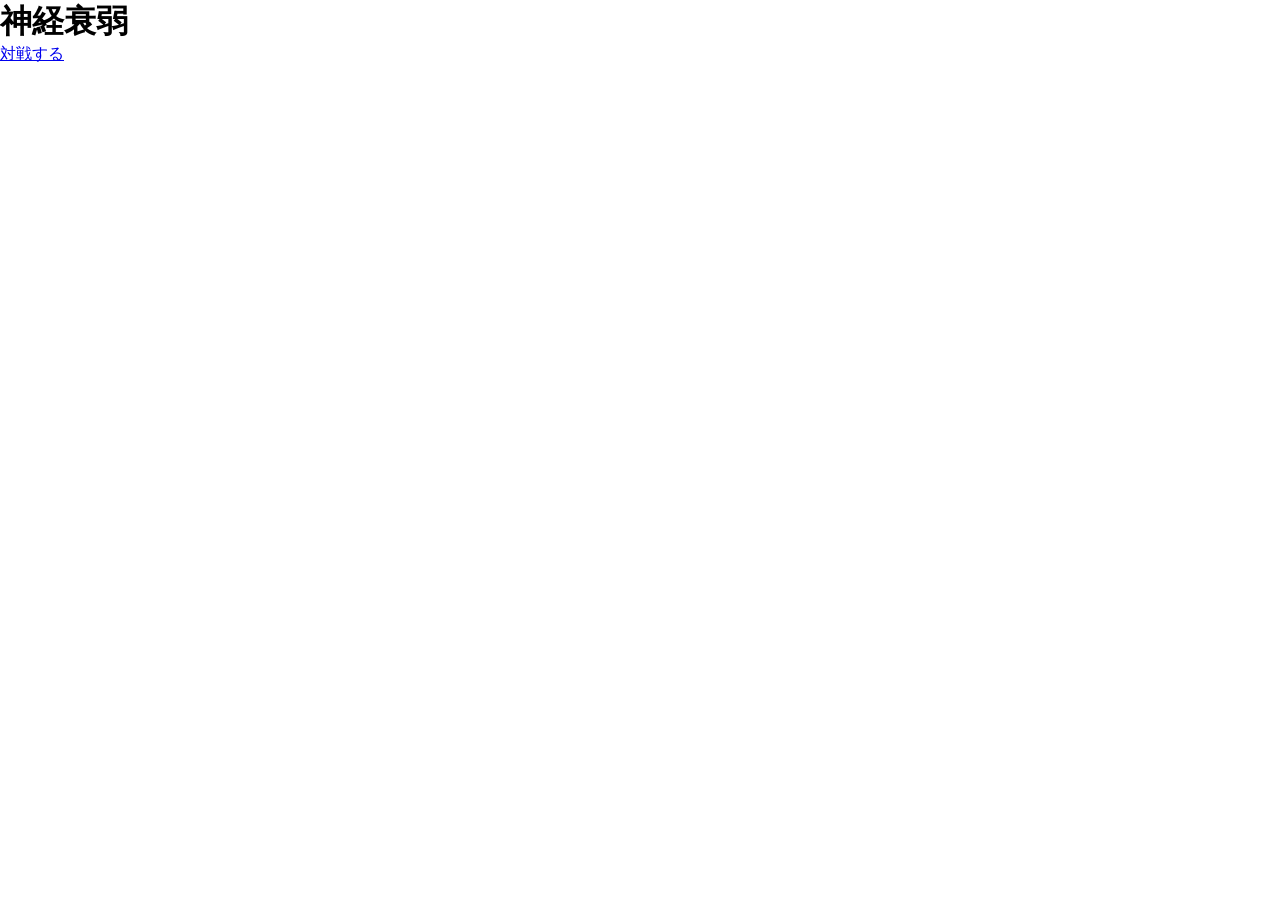
==== index.html @ 936efadf "追加：基本ファイル作成" ====
<!DOCTYPE html>
<html lang="ja">
<head>
    <meta charset="UTF-8">
    <meta name="viewport" content="width=device-width, initial-scale=1.0">
    <link rel="stylesheet" href="css/ress.css">
    <link rel="stylesheet" href="css/index.css">
    <script defer src="js/index.js"></script>
    <title>Memory-game</title>
</head>
<body>
    <h1>神経衰弱</h1>
    <p><a href="battle.html">対戦する</a></p>
</body>
</html>
---- css/ress.css ----
/* resset.dev • v5.0.2 */

/* # =================================================================
   # Global selectors
   # ================================================================= */

html {
  box-sizing: border-box;
  -webkit-text-size-adjust: 100%; /* Prevent adjustments of font size after orientation changes in iOS */
  word-break: normal;
  -moz-tab-size: 4;
  tab-size: 4;
}

*,
::before,
::after {
  background-repeat: no-repeat; /* Set `background-repeat: no-repeat` to all elements and pseudo elements */
  box-sizing: inherit;
}

::before,
::after {
  text-decoration: inherit; /* Inherit text-decoration and vertical align to ::before and ::after pseudo elements */
  vertical-align: inherit;
}

* {
  padding: 0; /* Reset `padding` and `margin` of all elements */
  margin: 0;
}

/* # =================================================================
   # General elements
   # ================================================================= */

hr {
  overflow: visible; /* Show the overflow in Edge and IE */
  height: 0; /* Add the correct box sizing in Firefox */
  color: inherit; /* Correct border color in Firefox. */
}

details,
main {
  display: block; /* Render the `main` element consistently in IE. */
}

summary {
  display: list-item; /* Add the correct display in all browsers */
}

small {
  font-size: 80%; /* Set font-size to 80% in `small` elements */
}

[hidden] {
  display: none; /* Add the correct display in IE */
}

abbr[title] {
  border-bottom: none; /* Remove the bottom border in Chrome 57 */
  /* Add the correct text decoration in Chrome, Edge, IE, Opera, and Safari */
  text-decoration: underline;
  text-decoration: underline dotted;
}

a {
  background-color: transparent; /* Remove the gray background on active links in IE 10 */
}

a:active,
a:hover {
  outline-width: 0; /* Remove the outline when hovering in all browsers */
}

code,
kbd,
pre,
samp {
  font-family: monospace, monospace; /* Specify the font family of code elements */
}

pre {
  font-size: 1em; /* Correct the odd `em` font sizing in all browsers */
}

b,
strong {
  font-weight: bolder; /* Add the correct font weight in Chrome, Edge, and Safari */
}

/* https://gist.github.com/unruthless/413930 */
sub,
sup {
  font-size: 75%;
  line-height: 0;
  position: relative;
  vertical-align: baseline;
}

sub {
  bottom: -0.25em;
}

sup {
  top: -0.5em;
}

table {
  border-color: inherit; /* Correct border color in all Chrome, Edge, and Safari. */
  text-indent: 0; /* Remove text indentation in Chrome, Edge, and Safari */
}

iframe {
  border-style: none;
}

/* # =================================================================
   # Forms
   # ================================================================= */

input {
  border-radius: 0;
}

[type='number']::-webkit-inner-spin-button,
[type='number']::-webkit-outer-spin-button {
  height: auto; /* Correct the cursor style of increment and decrement buttons in Chrome */
}

[type='search'] {
  -webkit-appearance: textfield; /* Correct the odd appearance in Chrome and Safari */
  outline-offset: -2px; /* Correct the outline style in Safari */
}

[type='search']::-webkit-search-decoration {
  -webkit-appearance: none; /* Remove the inner padding in Chrome and Safari on macOS */
}

textarea {
  overflow: auto; /* Internet Explorer 11+ */
  resize: vertical; /* Specify textarea resizability */
}

button,
input,
optgroup,
select,
textarea {
  font: inherit; /* Specify font inheritance of form elements */
}

optgroup {
  font-weight: bold; /* Restore the font weight unset by the previous rule */
}

button {
  overflow: visible; /* Address `overflow` set to `hidden` in IE 8/9/10/11 */
}

button,
select {
  text-transform: none; /* Firefox 40+, Internet Explorer 11- */
}

/* Apply cursor pointer to button elements */
button,
[type='button'],
[type='reset'],
[type='submit'],
[role='button'] {
  cursor: pointer;
}

/* Remove inner padding and border in Firefox 4+ */
button::-moz-focus-inner,
[type='button']::-moz-focus-inner,
[type='reset']::-moz-focus-inner,
[type='submit']::-moz-focus-inner {
  border-style: none;
  padding: 0;
}

/* Replace focus style removed in the border reset above */
button:-moz-focusring,
[type='button']::-moz-focus-inner,
[type='reset']::-moz-focus-inner,
[type='submit']::-moz-focus-inner {
  outline: 1px dotted ButtonText;
}

button,
html [type='button'], /* Prevent a WebKit bug where (2) destroys native `audio` and `video`controls in Android 4 */
[type='reset'],
[type='submit'] {
  -webkit-appearance: button; /* Correct the inability to style clickable types in iOS */
}

/* Remove the default button styling in all browsers */
button,
input,
select,
textarea {
  background-color: transparent;
  border-style: none;
}

a:focus,
button:focus,
input:focus,
select:focus,
textarea:focus {
  outline-width: 0;
}

/* Style select like a standard input */
select {
  -moz-appearance: none; /* Firefox 36+ */
  -webkit-appearance: none; /* Chrome 41+ */
}

select::-ms-expand {
  display: none; /* Internet Explorer 11+ */
}

select::-ms-value {
  color: currentColor; /* Internet Explorer 11+ */
}

legend {
  border: 0; /* Correct `color` not being inherited in IE 8/9/10/11 */
  color: inherit; /* Correct the color inheritance from `fieldset` elements in IE */
  display: table; /* Correct the text wrapping in Edge and IE */
  max-width: 100%; /* Correct the text wrapping in Edge and IE */
  white-space: normal; /* Correct the text wrapping in Edge and IE */
  max-width: 100%; /* Correct the text wrapping in Edge 18- and IE */
}

::-webkit-file-upload-button {
  /* Correct the inability to style clickable types in iOS and Safari */
  -webkit-appearance: button;
  color: inherit;
  font: inherit; /* Change font properties to `inherit` in Chrome and Safari */
}

/* Replace pointer cursor in disabled elements */
[disabled] {
  cursor: default;
}

/* # =================================================================
   # Specify media element style
   # ================================================================= */

img {
  border-style: none; /* Remove border when inside `a` element in IE 8/9/10 */
}

/* Add the correct vertical alignment in Chrome, Firefox, and Opera */
progress {
  vertical-align: baseline;
}

/* # =================================================================
   # Accessibility
   # ================================================================= */

/* Specify the progress cursor of updating elements */
[aria-busy='true'] {
  cursor: progress;
}

/* Specify the pointer cursor of trigger elements */
[aria-controls] {
  cursor: pointer;
}

/* Specify the unstyled cursor of disabled, not-editable, or otherwise inoperable elements */
[aria-disabled='true'] {
  cursor: default;
}
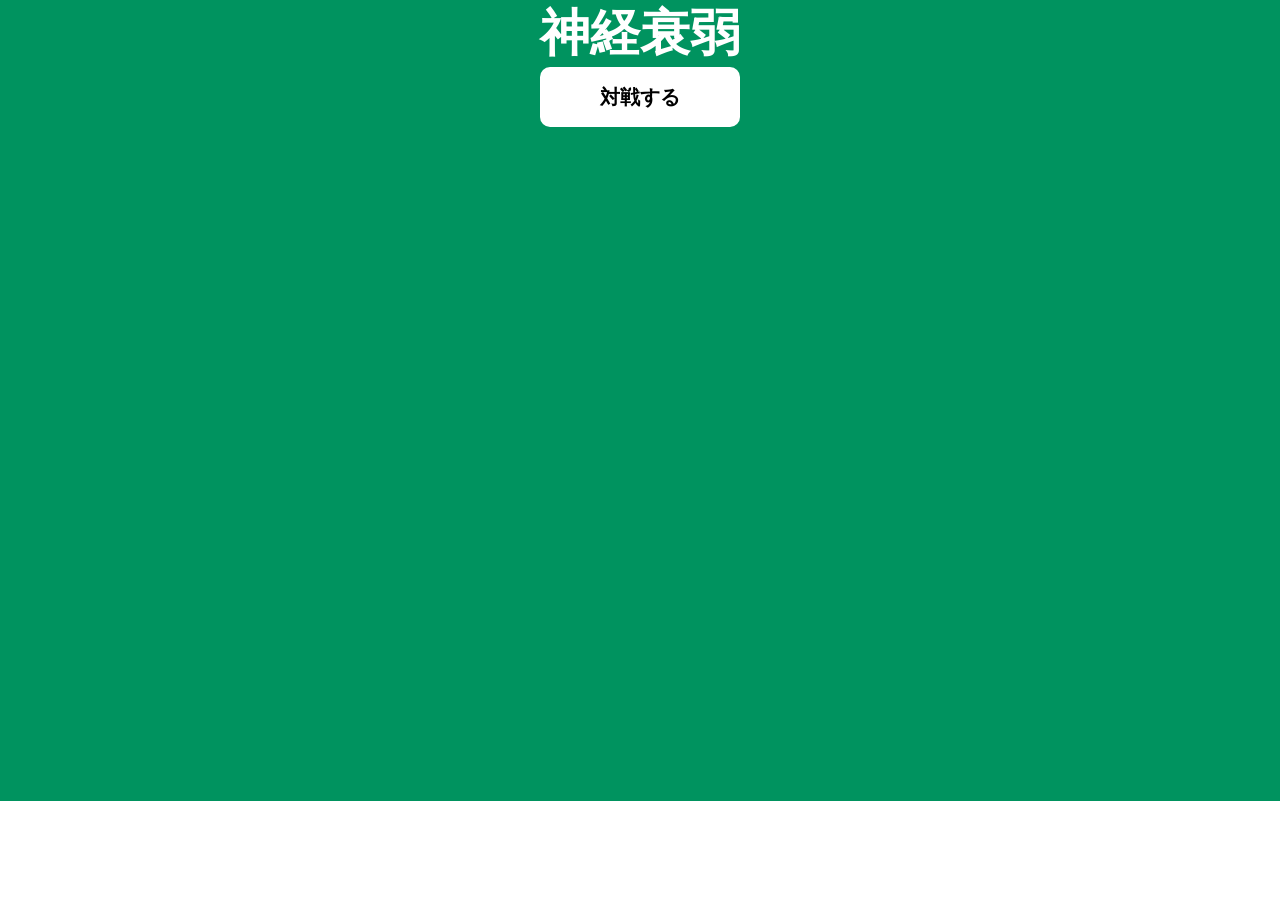
==== commit 87b2c25a: "作成：ホーム画面" ====
--- a/index.html
+++ b/index.html
@@ -9,7 +9,9 @@
     <title>Memory-game</title>
 </head>
 <body>
-    <h1>神経衰弱</h1>
-    <p><a href="battle.html">対戦する</a></p>
+    <div class="homeWrap">
+        <h1>神経衰弱</h1>
+        <p><a href="battle.html">対戦する</a></p>
+    </div>
 </body>
 </html>
--- a/css/index.css
+++ b/css/index.css
@@ -0,0 +1,36 @@
+html{
+    font-size: 62.5%;
+}
+
+.homeWrap{
+    background-color: #00935F;
+    width: 100%;
+    height: 801px;
+    h1{
+        font-size: 5rem;
+        color: white;
+        display: flex;
+        justify-content: center;
+    }
+    p{
+        width: 200px;
+        height: 60px;
+        background-color: #fff;
+        border-radius: 10px;
+        margin-inline: auto;
+        &:hover{
+            filter: brightness(0.9);
+        }
+        a{
+            display: flex;
+            justify-content: center;
+            align-items: center;
+            width: 100%;
+            height: 100%;
+            font-size: 2rem;
+            text-decoration: none;
+            color: black;
+            font-weight: bold;
+        }
+    }
+}
